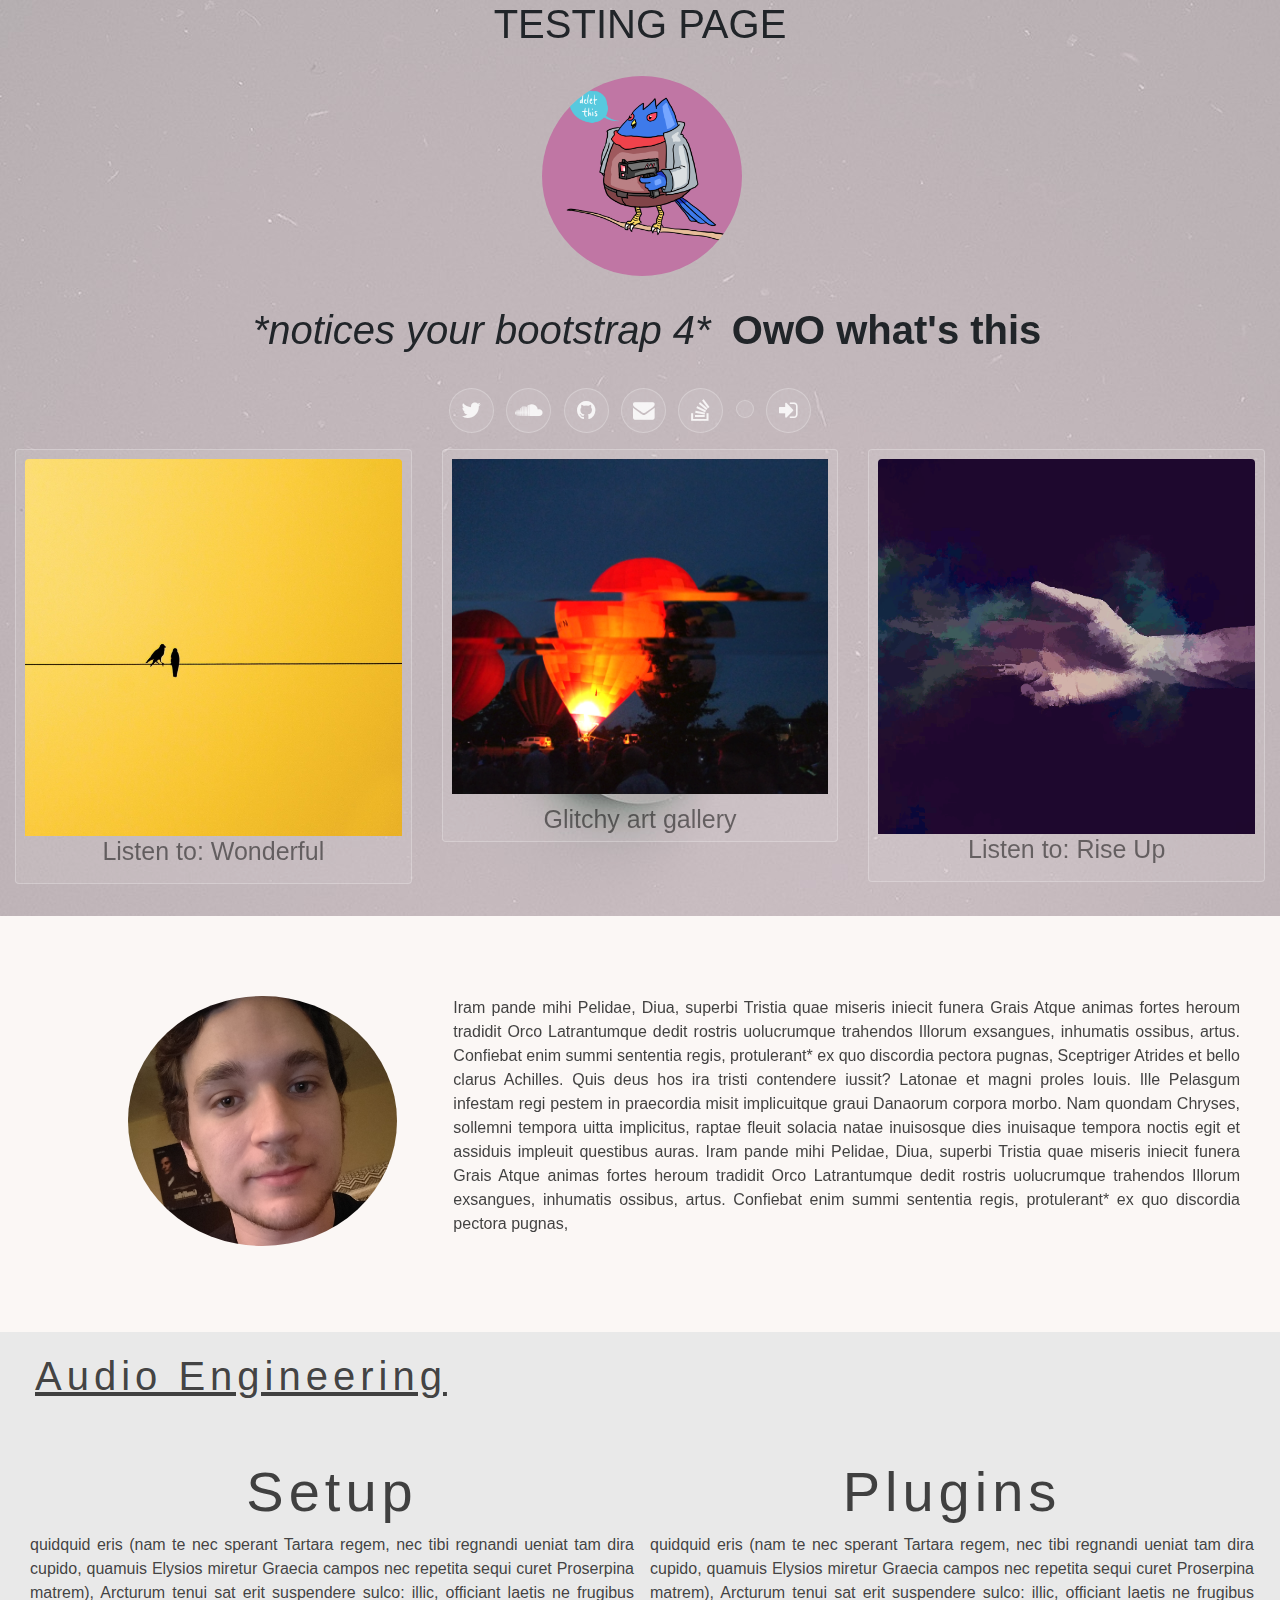
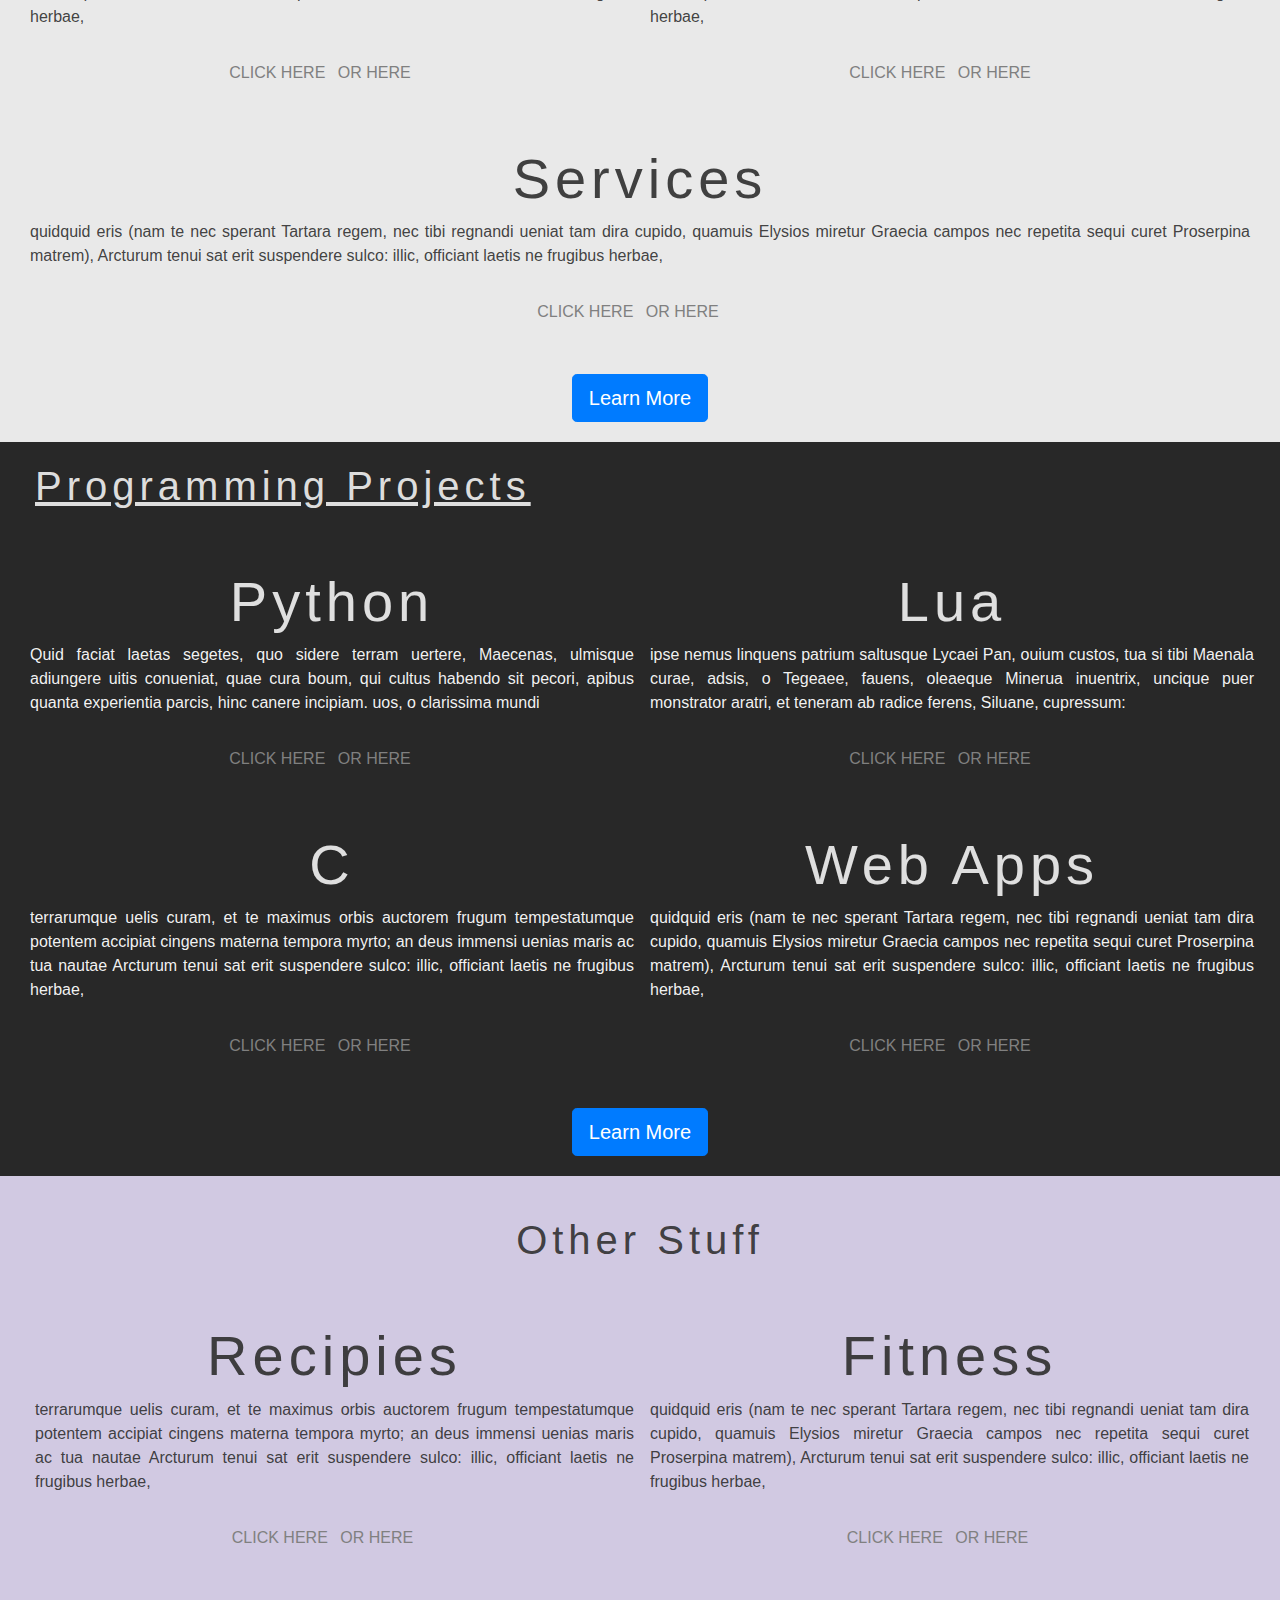
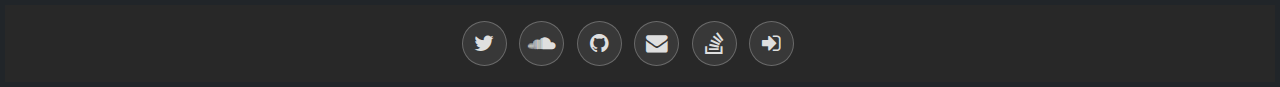
==== ouroboros.audio/new.html @ cf9540f6 "Had to wipe history for security resons" ====
<!DOCTYPE HTML>

<meta name="viewport" content="width=device-width, initial-scale=1">

<html>

	<head>
		<title>Ouroboros Audio</title>
		<link rel="icon" type="image/png" href="images/favicon/our2.png" />
		<link rel="stylesheet" href="includes/bootstrap.css" />
		<link rel="stylesheet" href="includes/page.css" />
		<link rel="stylesheet" href="https://use.fontawesome.com/releases/v5.0.13/css/all.css" integrity="sha384-DNOHZ68U8hZfKXOrtjWvjxusGo9WQnrNx2sqG0tfsghAvtVlRW3tvkXWZh58N9jp" crossorigin="anonymous">
		<link rel="stylesheet" href="https://maxcdn.bootstrapcdn.com/font-awesome/4.7.0/css/font-awesome.min.css"/>
	</head>

	<body>

		<!--containter just for blur -->
		<div class="container-fluid" style="padding: 0px" id="container">

		<div class="container-fluid" id="header">
			<h1>TESTING PAGE</h1>

			<div class="row-fluid row-centered">
				<div class="col-md-auto col-centered pd20">
					<header>
						<span><img class="circleIMG" src="images/avatars/falco.png" alt="" /></span>
					</header>
				</div>
			</div>

			<div class="row-fluid row-centered">
				<div class="col-md-auto col-centered pd10">
					<h1><i class="pd10"> *notices your bootstrap 4* </i> <strong> OwO what's this </strong></h1>
				</div>
			</div>

			<div class="row-fluid row-centered">
				<div class="col-md-auto col-centered">
					<ul class="icons">
						<li><a href="https://twitter.com/legionxvx" class="fa icon top fa-twitter"><span class="label">Twitter</span></a></li>
						<li><a href="https://soundcloud.com/legionxvx" class="fa icon top fa-soundcloud"><span class="label">Soundcloud</span></a></li>
						<li><a href="https://github.com/legionxvx" class="fa icon top fa-github"><span class="label">GitHub contributions</span></a></li>
						<li><a href="mailto:nik@harrisonconsoles.com" class="fa icon top fa-envelope"><span class="label">Email</span></a></li>
						<li><a href="https://stackoverflow.com/users/9841694/nik-gullotta" class="fa icon top fa-stack-overflow" aria-hidden="true"><span class="label">Stack Exchange</span></a></li>
						<li><a href="react.html" class="fab icon top fa-react"><span class="label">React</span></a></li>
						<li><a href="index.html" class="fa icon top fa-sign-in"><span class="label">Old Website</span></a></li>
					</ul>
				</div>
			</div>

		</div>

		<div class="container-fluid" id="projects">
			<div class="row">
				<div class="col-sm">
					<a href="https://soundcloud.com/legionxvx/wonderful" class="pd10" data-poptrox="soundcloud">
						<img class="thumbnail" src="images/thumbs/yellow_bird_small.jpg" alt="Don't Fly Away..." />
						<h1 class="projects-header">Listen to: Wonderful</h1>
					</a>
				</div>

				<div class="col-sm">
					<a href="images/fulls/air_balloons.png">
						<img class="thumbnail pd10" src="images/thumbs/air_balloons.png" alt="Don't Fly Away..." />
						<h1 class="projects-header">Glitchy art gallery</h1>
					</a>
				</div>

				<div class="col-sm">
					<a href="https://soundcloud.com/legionxvx/rise-up" class="pd10" data-poptrox="soundcloud">
						<img class="thumbnail" src="images/thumbs/thru_the_vein.png" alt="Don't Fly Away..." />
						<h1 class="projects-header">Listen to: Rise Up</h1>
					</a>
				</div>
			</div>
		</div>


		<div class="container-fluid aboutSection">
			<!--<h1>Other Stuff</h1>-->
			<div class="row pd20">
					<div class="col-md-4 pd20">
				   		<img src="images/avatars/face.png" class="aboutFace"></img>
			   		</div>
					<div class="col-md-8 pd20">
					   	<blockquote style="color: rgba(45, 45, 45, 0.90);">
						Iram pande mihi Pelidae, Diua, superbi
						Tristia quae miseris iniecit funera Grais
						Atque animas fortes heroum tradidit Orco
						Latrantumque dedit rostris uolucrumque trahendos
						Illorum exsangues, inhumatis ossibus, artus.
						Confiebat enim summi sententia regis,
						protulerant* ex quo discordia pectora pugnas,
						Sceptriger Atrides et bello clarus Achilles.
						Quis deus hos ira tristi contendere iussit?
						Latonae et magni proles Iouis. Ille Pelasgum
						infestam regi pestem in praecordia misit
						implicuitque graui Danaorum corpora morbo.
						Nam quondam Chryses, sollemni tempora uitta
						implicitus, raptae fleuit solacia natae
						inuisosque dies inuisaque tempora noctis
						egit et assiduis impleuit questibus auras.
						Iram pande mihi Pelidae, Diua, superbi
						Tristia quae miseris iniecit funera Grais
						Atque animas fortes heroum tradidit Orco
						Latrantumque dedit rostris uolucrumque trahendos
						Illorum exsangues, inhumatis ossibus, artus.
						Confiebat enim summi sententia regis,
						protulerant* ex quo discordia pectora pugnas,
						</blockquote>
					</div>
			   	</div>
			</div>
		</div>

		<div id="engineering" class="container-fluid" style="background-color: #E9E9E9;">
			<div class="row-fluid spaced-grey"><h1 class="section-header">Audio Engineering</h1></div>
			<div class="row pd20">
				<div class="col col-centered pd10">
					<h1 class="spaced-grey">Setup</h1>
					<blockquote style="color: rgba(45, 45, 45, 0.90);">quidquid eris (nam te nec sperant Tartara regem,
					nec tibi regnandi ueniat tam dira cupido,
					quamuis Elysios miretur Graecia campos
					nec repetita sequi curet Proserpina matrem),
					Arcturum tenui sat erit suspendere sulco:
					illic, officiant laetis ne frugibus herbae,
					</blockquote>
					<ul style="display: inline;">
						<li><a href="index.html#projects" style="color: gray; text-align: center;">CLICK HERE</a></li>
						<li><a href="index.html#projects" style="color: gray; text-align: center;">OR HERE</a></li>
					</ul>
				</div>
				<div class="col col-centered pd10">
					<h1 class="spaced-grey">Plugins</h1>
					<blockquote style="color: rgba(45, 45, 45, 0.90)">quidquid eris (nam te nec sperant Tartara regem,
					nec tibi regnandi ueniat tam dira cupido,
					quamuis Elysios miretur Graecia campos
					nec repetita sequi curet Proserpina matrem),
					Arcturum tenui sat erit suspendere sulco:
					illic, officiant laetis ne frugibus herbae,
					</blockquote>
					<ul style="display: inline;">
						<li><a href="index.html#projects" style="color: gray; text-align: center;">CLICK HERE</a></li>
						<li><a href="index.html#projects" style="color: gray; text-align: center;">OR HERE</a></li>
					</ul>
				</div>
			</div>

			<div class="row pd20">
				<div class="col col-centered pd10">
					<h1 class="spaced-grey">Services</h1>
					<blockquote style="color: rgba(45, 45, 45, 0.90)">quidquid eris (nam te nec sperant Tartara regem,
					nec tibi regnandi ueniat tam dira cupido,
					quamuis Elysios miretur Graecia campos
					nec repetita sequi curet Proserpina matrem),
					Arcturum tenui sat erit suspendere sulco:
					illic, officiant laetis ne frugibus herbae,
					</blockquote>
					<ul style="display: inline;">
						<li><a href="index.html#projects" style="color: gray; text-align: center;">CLICK HERE</a></li>
						<li><a href="index.html#projects" style="color: gray; text-align: center;">OR HERE</a></li>
					</ul>
				</div>
			</div>

			<div class="row pd20">
				<div class="col col-centered">
					<a class="btn btn-primary btn-lg" href="" role="button">Learn More</a>
				</div>
			</div>
		</div>

		<div id="programming" class="container-fluid" style="background-color: #282828;">
			<div class="row-fluid spaced-white"><h1 class="section-header">Programming Projects</h1></div>
			<div class="row pd20">
				<div class="col col-centered pd10">
					<h1 class="spaced-white">Python</h1>
					<blockquote>Quid faciat laetas segetes, quo sidere terram
					uertere, Maecenas, ulmisque adiungere uitis
					conueniat, quae cura boum, qui cultus habendo
					sit pecori, apibus quanta experientia parcis,
					hinc canere incipiam. uos, o clarissima mundi
					</blockquote>
					<ul style="display: inline;">
						<li><a href="index.html#projects" style="color: gray; text-align: center;">CLICK HERE</a></li>
						<li><a href="index.html#projects" style="color: gray; text-align: center;">OR HERE</a></li>
					</ul>
				</div>
				<div class="col col-centered pd10">
					<h1 class="spaced-white">Lua</h1>
					<blockquote>ipse nemus linquens patrium saltusque Lycaei
					Pan, ouium custos, tua si tibi Maenala curae,
					adsis, o Tegeaee, fauens, oleaeque Minerua
					inuentrix, uncique puer monstrator aratri,
					et teneram ab radice ferens, Siluane, cupressum:
					</blockquote>
					<ul style="display: inline;">
						<li><a href="index.html#projects" style="color: gray; text-align: center;">CLICK HERE</a></li>
						<li><a href="index.html#projects" style="color: gray; text-align: center;">OR HERE</a></li>
					</ul>
				</div>
			</div>
			<div class="row pd20">
				<div class="col col-centered pd10">
					<h1 class="spaced-white">C</h1>
					<blockquote>terrarumque uelis curam, et te maximus orbis
					auctorem frugum tempestatumque potentem
					accipiat cingens materna tempora myrto;
					an deus immensi uenias maris ac tua nautae
					Arcturum tenui sat erit suspendere sulco:
					illic, officiant laetis ne frugibus herbae,
					</blockquote>
					<ul style="display: inline;">
						<li><a href="index.html#projects" style="color: gray; text-align: center;">CLICK HERE</a></li>
						<li><a href="index.html#projects" style="color: gray; text-align: center;">OR HERE</a></li>
					</ul>
				</div>
				<div class="col col-centered pd10">
					<h1 class="spaced-white">Web Apps</h1>
					<blockquote>quidquid eris (nam te nec sperant Tartara regem,
					nec tibi regnandi ueniat tam dira cupido,
					quamuis Elysios miretur Graecia campos
					nec repetita sequi curet Proserpina matrem),
					Arcturum tenui sat erit suspendere sulco:
					illic, officiant laetis ne frugibus herbae,
					</blockquote>
					<ul style="display: inline;">
						<li><a href="index.html#projects" style="color: gray; text-align: center;">CLICK HERE</a></li>
						<li><a href="index.html#projects" style="color: gray; text-align: center;">OR HERE</a></li>
					</ul>
				</div>
			</div>
			<div class="row pd20">
				<div class="col col-centered">
					<a class="btn btn-primary btn-lg" href="" role="button">Learn More</a>
				</div>
			</div>
		</div>

		<div id="other-stuff" class="container-fluid pd20" style="background-color: #d1c9e2">
			<div class="row-fluid spaced-grey"><h1 class="pd20" style="text-align: center;">Other Stuff</h1></div>
			<div class="row pd20">
				<div class="col col-centered pd10">
					<h1 class="spaced-grey">Recipies</h1>
					<blockquote style="color: rgba(45, 45, 45, 0.90);">terrarumque uelis curam, et te maximus orbis
					auctorem frugum tempestatumque potentem
					accipiat cingens materna tempora myrto;
					an deus immensi uenias maris ac tua nautae
					Arcturum tenui sat erit suspendere sulco:
					illic, officiant laetis ne frugibus herbae,
					</blockquote>
					<ul style="display: inline;">
						<li><a href="index.html#projects" style="color: gray; text-align: center;">CLICK HERE</a></li>
						<li><a href="index.html#projects" style="color: gray; text-align: center;">OR HERE</a></li>
					</ul>
				</div>
				<div class="col col-centered pd10">
					<h1 class="spaced-grey">Fitness</h1>
					<blockquote style="color: rgba(45, 45, 45, 0.90);">quidquid eris (nam te nec sperant Tartara regem,
					nec tibi regnandi ueniat tam dira cupido,
					quamuis Elysios miretur Graecia campos
					nec repetita sequi curet Proserpina matrem),
					Arcturum tenui sat erit suspendere sulco:
					illic, officiant laetis ne frugibus herbae,
					</blockquote>
					<ul style="display: inline;">
						<li><a href="index.html#projects" style="color: gray; text-align: center;">CLICK HERE</a></li>
						<li><a href="index.html#projects" style="color: gray; text-align: center;">OR HERE</a></li>
					</ul>
				</div>
			</div>
		</div>

		<div class="container-fluid" style="background-color: #282828; border-style: solid; border-width: 5px;">
			<footer id="footer">
				<div class="col col-centered">
					<ul class="icons">
						<li><a href="https://twitter.com/legionxvx" class="fa icon top fa-twitter"><span class="label">Twitter</span></a></li>
						<li><a href="https://soundcloud.com/legionxvx" class="fa icon top fa-soundcloud"><span class="label">Soundcloud</span></a></li>
						<li><a href="https://github.com/legionxvx" class="fa icon top fa-github"><span class="label">GitHub contributions</span></a></li>
						<li><a href="mailto:nik@harrisonconsoles.com" class="fa icon top fa-envelope"><span class="label">Email</span></a></li>
						<li><a href="https://stackoverflow.com/users/9841694/nik-gullotta" class="fa icon top fa-stack-overflow" aria-hidden="true"><span class="label">Stack Exchange</span></a></li>
						<li><a href="index.html" class="fa icon top fa-sign-in"><span class="label">Old Website</span></a></li>
					</ul>
				</div>
			</footer>
		</div>

		<script src="includes/js/jquery.min.js"></script>
		<script src="includes/js/jquery.poptrox.min.js"></script>
		<script src="includes/js/skel.min.js"></script>
		<script src="includes/js/page.js"></script>

	</div> <!-- blur container-->

	</body>

</html>
---- ouroboros.audio/includes/page.css ----
@charset "UTF-8";
@import url("http://fonts.googleapis.com/css?family=Source+Sans+Pro:200");

/* padding: top right bottom left*/

body {
	background-color: #fff;
	background-image: url("../images/bg.jpg");
	background-size: full;
	background-position: top center;
	-ms-overflow-style: scrollbar;
}

	body.loading *, body.loading *:before, body.loading *:after {
		-moz-animation: none !important;
		-webkit-animation: none !important;
		-ms-animation: none !important;
		animation: none !important;
		-moz-transition: none !important;
		-webkit-transition: none !important;
		-ms-transition: none !important;
		transition: none !important;
	}

	body #container {
		opacity: 1;
		filter: grayscale(0);
		-moz-transition: opacity 1s ease, -moz-filter 1s ease;
		-webkit-transition: opacity 1s ease, -webkit-filter 1s ease;
		-ms-transition: opacity 1s ease, -ms-filter 1s ease;
		transition: opacity 1s ease, filter 1s ease;
	}

		body.loading #container {
			opacity: 0;
			-moz-filter: blur(1px);
			-webkit-filter: blur(1px);
			-ms-filter: blur(1px);
			filter: blur(1px);
			filter: grayscale(100%);
		}

		body.covered {
			-moz-filter: blur(3px);
			-webkit-filter: blur(3px);
			-ms-filter: blur(3px);
			filter: blur(3px);
		}

header {
	display: block;

}

li {
	display: inline-block;
	padding: 1em 0.5em 0 0;
}

label {
	color: #ffffff;
  	display: inline-block;
  	margin-bottom: 0.5rem;
}

h3 {
	font-weight: 200;
	line-height: 1.5;
	margin: 1em;
	text-decoration: none;
}

h1 {
	text-align: center;
}

h1 .spaced {
	color: rgba(255, 255, 255, 0.85);
	letter-spacing: 10px;
}


ol, ul {
	list-style: none;
	text-align: center;
	padding: 0 1em 0 0;
}

.projects-header {
	font-size: 25px;
	font-weight: 200;
	color: rgba(0, 0, 0, 0.50);
	text-align: center;
}

.col-sm a {
	border-bottom: none;
	display: block;
	width: 100%;
	margin: 0 0 2em 0;
	text-align: center;
	border-radius: 4px;
	box-shadow: inset 0 0 0 1px rgba(255, 255, 255, 0.25);
	background-color: rgba(255, 255, 255, 0.075);
	cursor: pointer;
	outline: 0;
	overflow: hidden;
}

.thumbnail {
	display: block;
	width: 100%;
	border-top-left-radius: 4px;
	border-top-right-radius: 4px;
}

.aboutSection {
	background-color: #FBF7F5;
    padding-top: 40px;
    padding-bottom: 40px;
}

.aboutPara {
	color: #000;
}

.spaced-white {
	-webkit-font-smoothing: antialiased;
	font-size: 3.5em;
	color: rgba(255, 255, 255, 0.85);
	letter-spacing: 5px;
}
.section-header {
	text-decoration: underline;
	padding: 20px;
	text-align: left;
}

.border {
	 border-style: solid;
	 border-width: 1em;
}

.spaced-grey {
	-webkit-font-smoothing: antialiased;
	font-size: 3.5em;
	color: rgba(45, 45, 45, 0.90);
	letter-spacing: 5px;
}

blockquote {
	text-align: justify;
	color: rgba(255, 255, 255, 0.95)
}

.aboutFace {
	border-radius: 75%;
	height: 250px;
	position: relative;
	padding: 0 1em 0 1em;
	float: right;
}

.circleIMG {
	border-radius: 50%;
	height: 200px;
	position: relative;
	top: 50%;
	float: none;
	/*transform: translateY(-50%);*/
}

.pd10 {
	padding: 10px;

}

.pd20 {
	padding: 20px;
 }

.pd40 {
    padding: 40px;

}

.icon {
	text-decoration: none;
	border-bottom: none;
	position: relative;
	color: rgba(255, 255, 255, 0.85);
}

	.icon:before {
		-moz-osx-font-smoothing: grayscale;
		-webkit-font-smoothing: antialiased;
		font-family: inherit;
		font-style: normal;
		font-weight: normal;
		text-transform: none !important;
	}

	.icon > .label {
		display: none;
	}

	.icon.top {
		-moz-transition: all 0.2s ease;
		-webkit-transition: all 0.2s ease;
		-ms-transition: all 0.2s ease;
		transition: all 0.2s ease;
		border-radius: 100%;
		display: inline-block;
		padding: 0.5em;
		border: solid 1px rgba(255, 255, 255, 0.25);
		background-color: rgba(255, 255, 255, 0.075);
	}

		.icon.top:before {
			display: block;
			width: 1.25em;
			height: 1.25em;
			line-height: 1.25em;
			font-size: 1.35em;
		}

		.icon.top:hover {
			background-color: rgba(255, 255, 255, 0.25);
		}

		@media only screen and (max-width: 740px) {

			.icon.top:before {
				font-size: 2.3em;
			}

		}

.row-centered {
   text-align:center;
}

.col-centered {
   display:inline-block;
   float:none;
   text-align:center;
   margin-right:-4px;
}
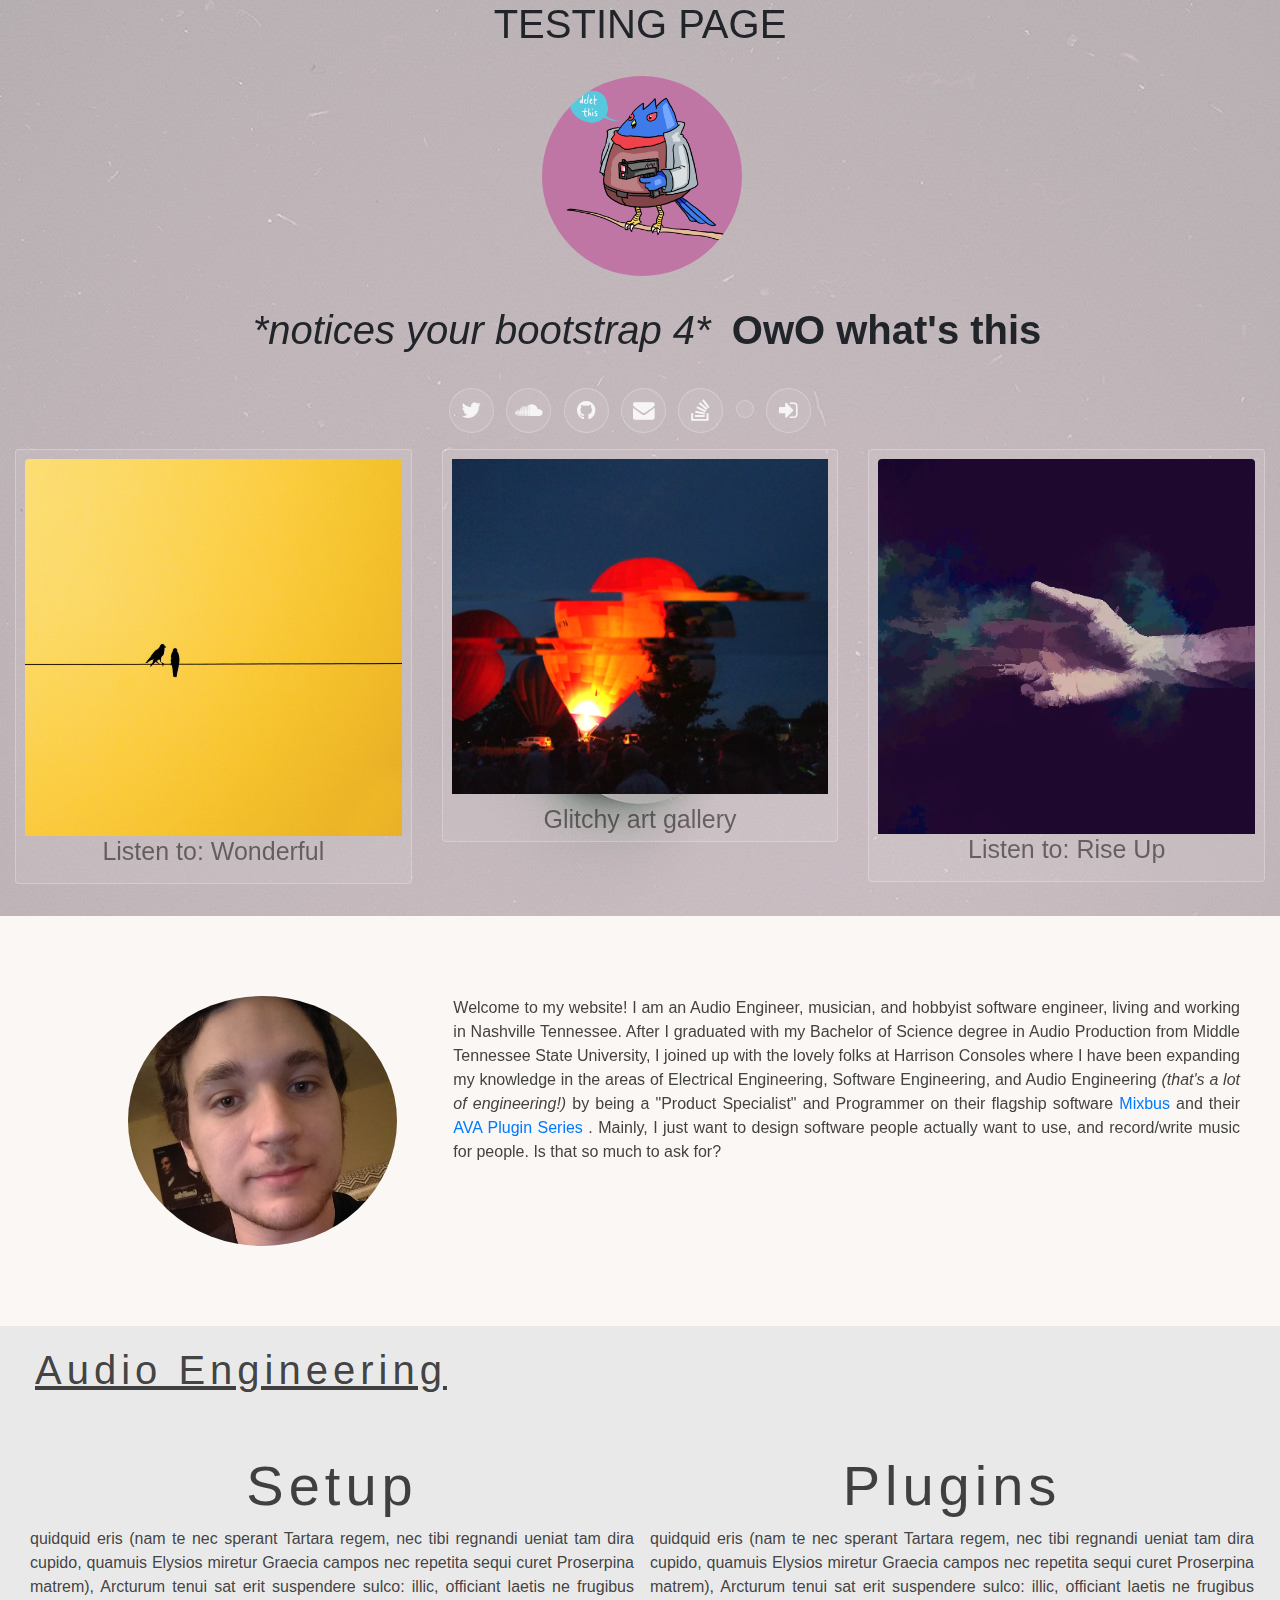
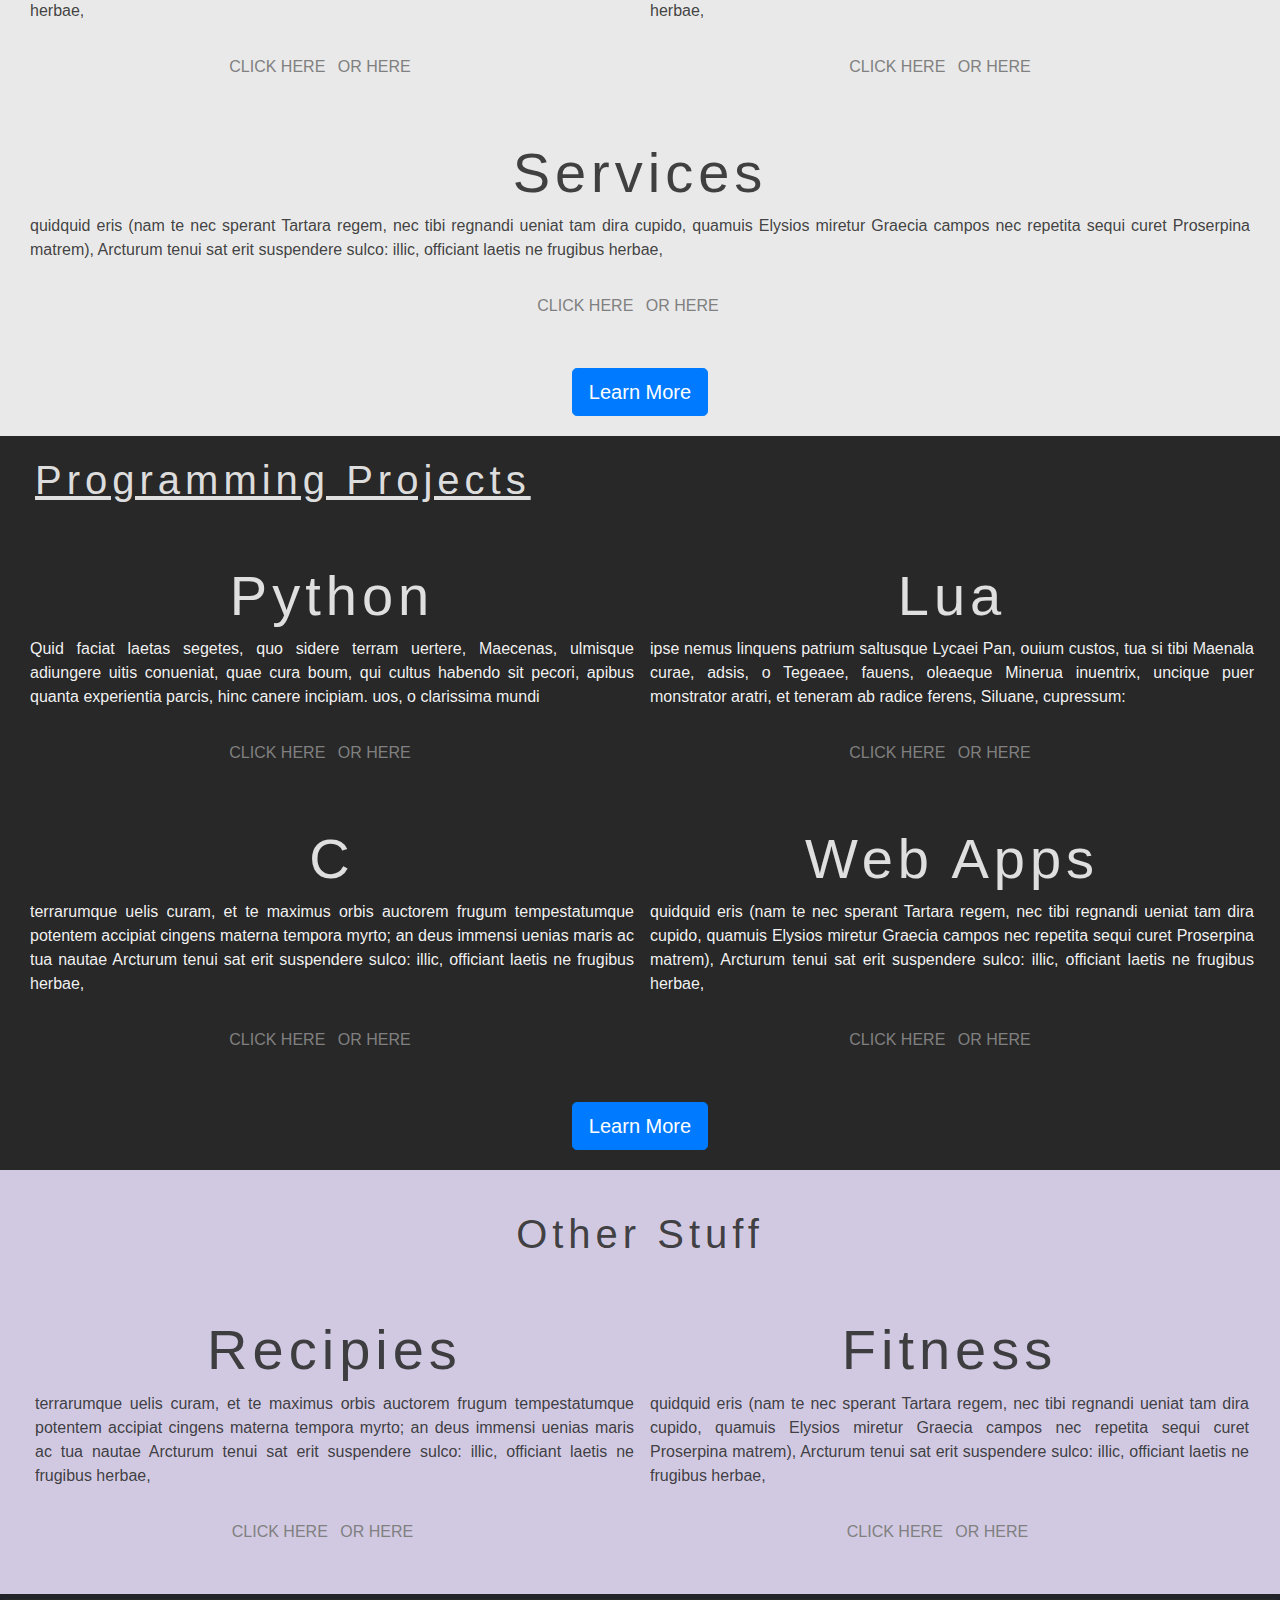
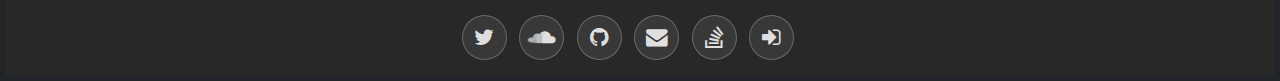
==== commit e46b117c: "Time to start filling this up" ====
--- a/ouroboros.audio/new.html
+++ b/ouroboros.audio/new.html
@@ -85,29 +85,9 @@
 			   		</div>
 					<div class="col-md-8 pd20">
 					   	<blockquote style="color: rgba(45, 45, 45, 0.90);">
-						Iram pande mihi Pelidae, Diua, superbi
-						Tristia quae miseris iniecit funera Grais
-						Atque animas fortes heroum tradidit Orco
-						Latrantumque dedit rostris uolucrumque trahendos
-						Illorum exsangues, inhumatis ossibus, artus.
-						Confiebat enim summi sententia regis,
-						protulerant* ex quo discordia pectora pugnas,
-						Sceptriger Atrides et bello clarus Achilles.
-						Quis deus hos ira tristi contendere iussit?
-						Latonae et magni proles Iouis. Ille Pelasgum
-						infestam regi pestem in praecordia misit
-						implicuitque graui Danaorum corpora morbo.
-						Nam quondam Chryses, sollemni tempora uitta
-						implicitus, raptae fleuit solacia natae
-						inuisosque dies inuisaque tempora noctis
-						egit et assiduis impleuit questibus auras.
-						Iram pande mihi Pelidae, Diua, superbi
-						Tristia quae miseris iniecit funera Grais
-						Atque animas fortes heroum tradidit Orco
-						Latrantumque dedit rostris uolucrumque trahendos
-						Illorum exsangues, inhumatis ossibus, artus.
-						Confiebat enim summi sententia regis,
-						protulerant* ex quo discordia pectora pugnas,
+						Welcome to my website! I am an Audio Engineer, musician, and hobbyist software engineer, living and working in Nashville Tennessee. After I graduated with my Bachelor of Science degree in Audio Production from Middle Tennessee State University, I joined up with the lovely folks at Harrison Consoles where I have been expanding my knowledge in the areas of Electrical Engineering, Software Engineering, and Audio Engineering <i>(that's a lot of engineering!)</i> by being a "Product Specialist" and Programmer on their flagship software <a href="http://harrisonconsoles.com/site/mixbus.html">Mixbus</a> and their <a href="http://harrisonconsoles.com/site/ava-plugins.html"> AVA Plugin Series </a>.
+
+						Mainly, I just want to design software people actually want to use, and record/write music for people. Is that so much to ask for? 
 						</blockquote>
 					</div>
 			   	</div>
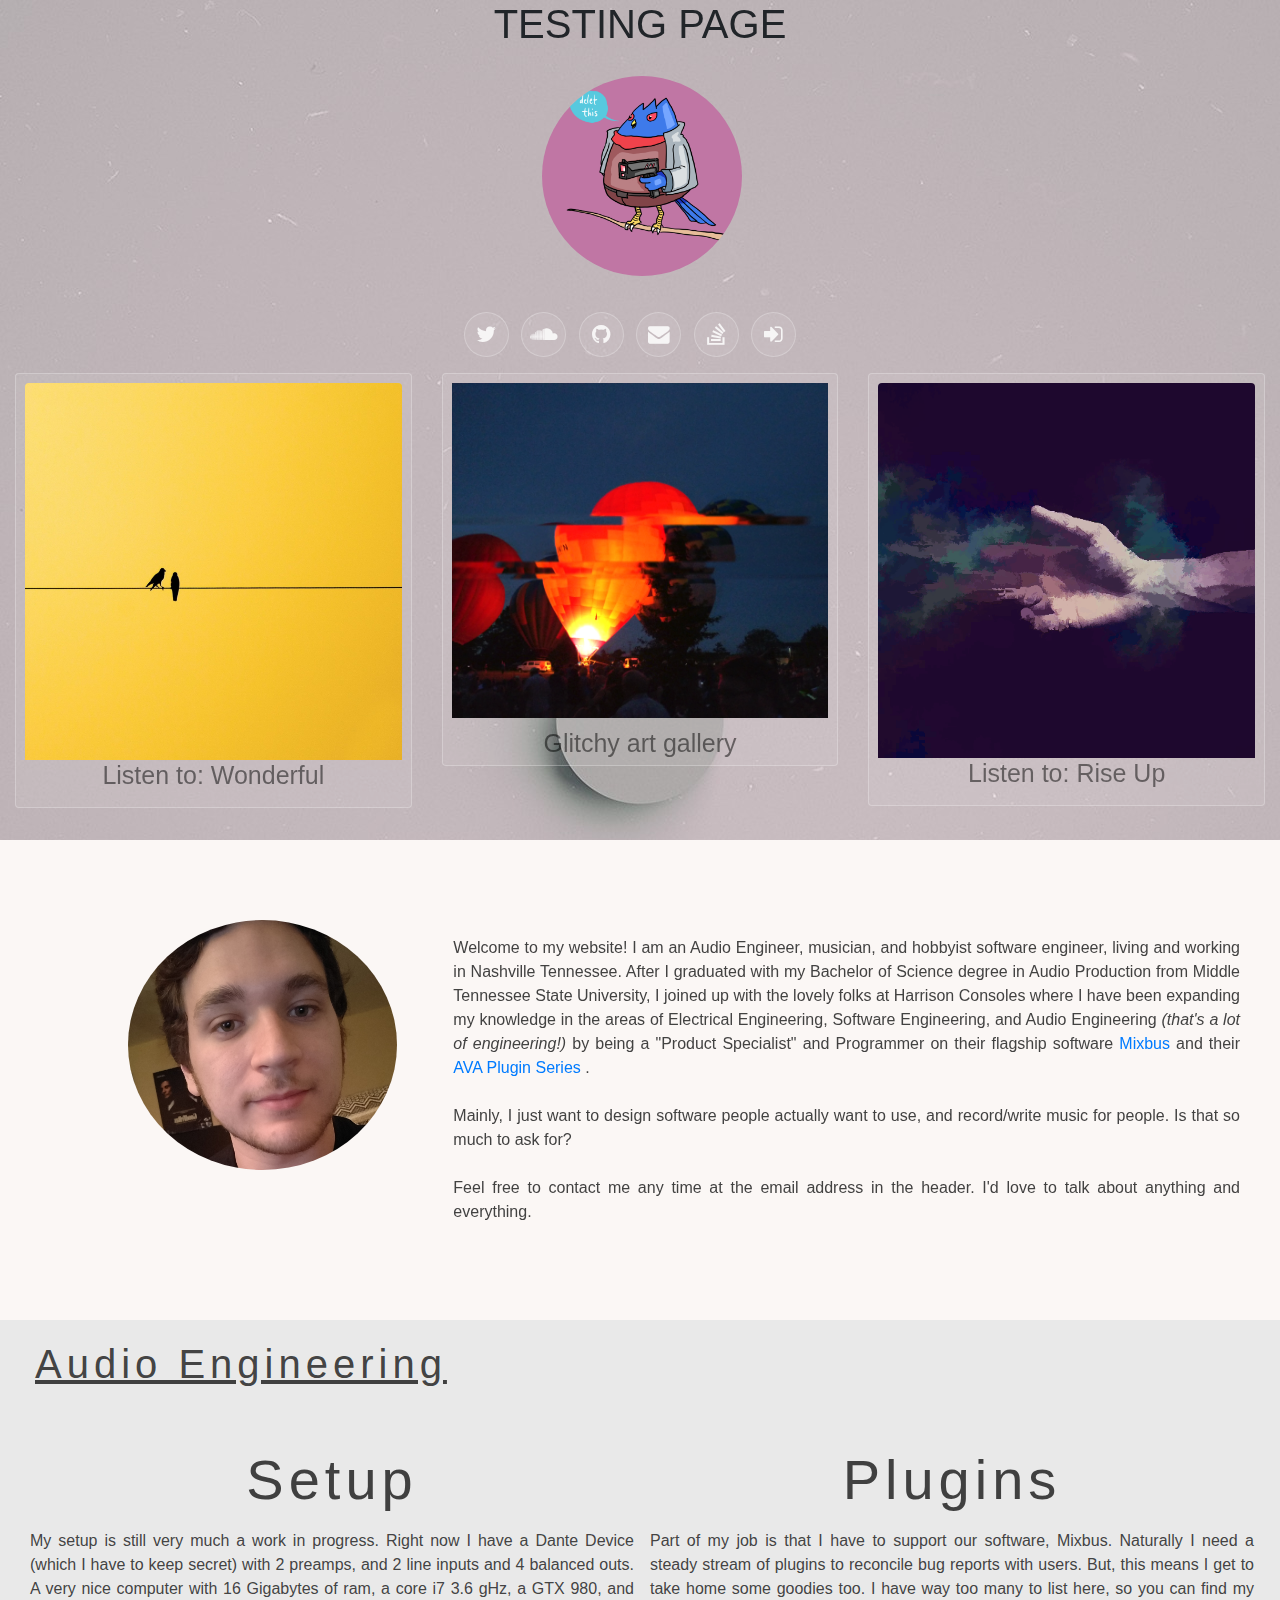
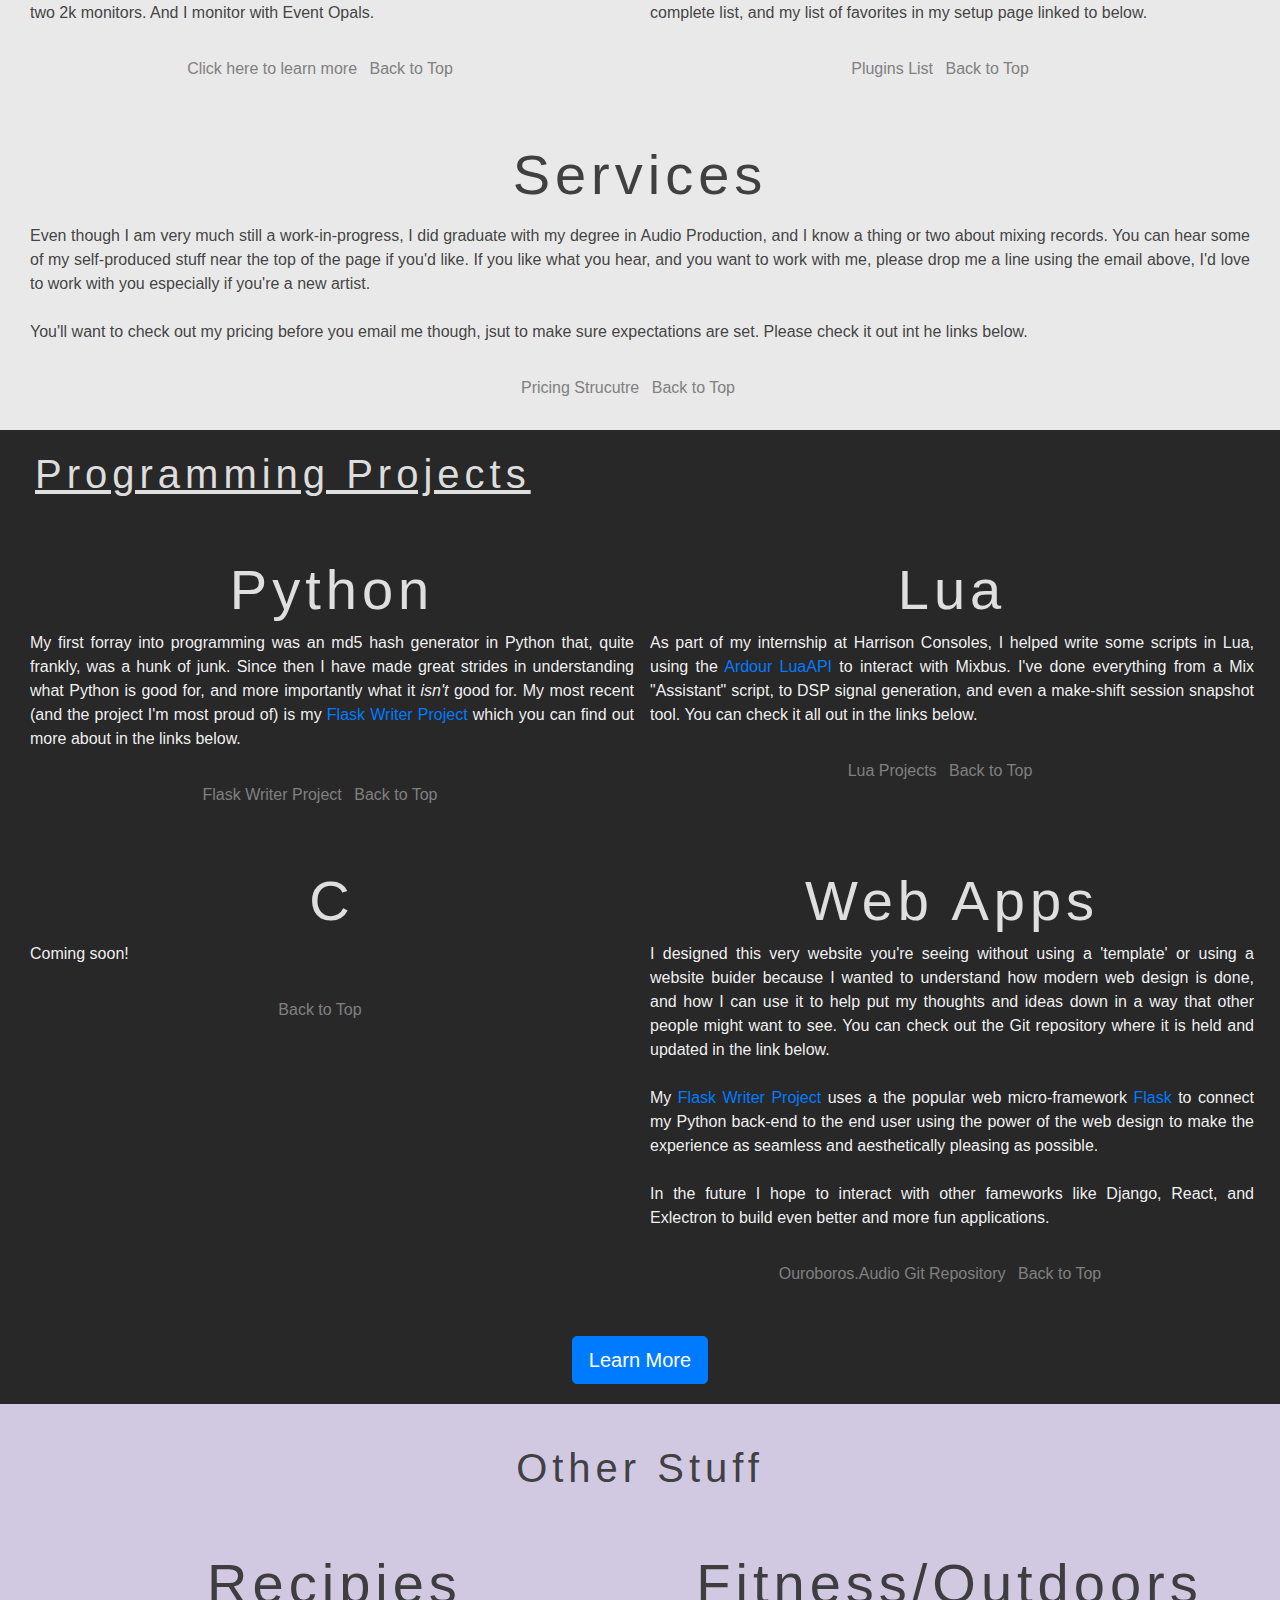
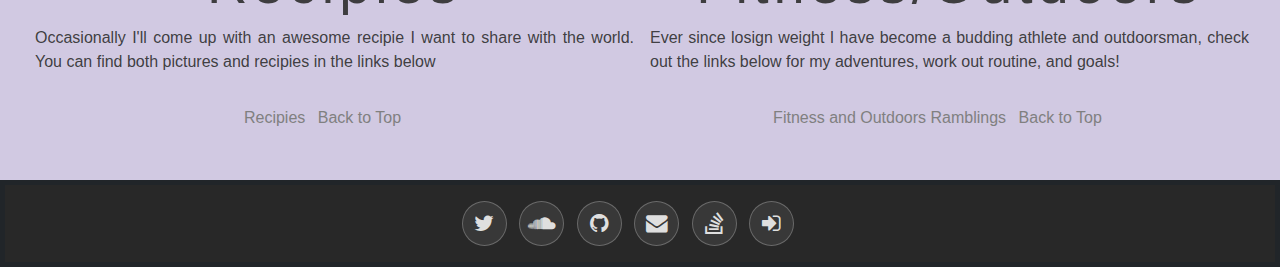
==== commit 2ac827aa: "updated pages" ====
--- a/ouroboros.audio/new.html
+++ b/ouroboros.audio/new.html
@@ -30,12 +30,6 @@
 			</div>
 
 			<div class="row-fluid row-centered">
-				<div class="col-md-auto col-centered pd10">
-					<h1><i class="pd10"> *notices your bootstrap 4* </i> <strong> OwO what's this </strong></h1>
-				</div>
-			</div>
-
-			<div class="row-fluid row-centered">
 				<div class="col-md-auto col-centered">
 					<ul class="icons">
 						<li><a href="https://twitter.com/legionxvx" class="fa icon top fa-twitter"><span class="label">Twitter</span></a></li>
@@ -43,7 +37,6 @@
 						<li><a href="https://github.com/legionxvx" class="fa icon top fa-github"><span class="label">GitHub contributions</span></a></li>
 						<li><a href="mailto:nik@harrisonconsoles.com" class="fa icon top fa-envelope"><span class="label">Email</span></a></li>
 						<li><a href="https://stackoverflow.com/users/9841694/nik-gullotta" class="fa icon top fa-stack-overflow" aria-hidden="true"><span class="label">Stack Exchange</span></a></li>
-						<li><a href="react.html" class="fab icon top fa-react"><span class="label">React</span></a></li>
 						<li><a href="index.html" class="fa icon top fa-sign-in"><span class="label">Old Website</span></a></li>
 					</ul>
 				</div>
@@ -84,11 +77,15 @@
 				   		<img src="images/avatars/face.png" class="aboutFace"></img>
 			   		</div>
 					<div class="col-md-8 pd20">
-					   	<blockquote style="color: rgba(45, 45, 45, 0.90);">
+					   	<p><blockquote style="color: rgba(45, 45, 45, 0.90);">
 						Welcome to my website! I am an Audio Engineer, musician, and hobbyist software engineer, living and working in Nashville Tennessee. After I graduated with my Bachelor of Science degree in Audio Production from Middle Tennessee State University, I joined up with the lovely folks at Harrison Consoles where I have been expanding my knowledge in the areas of Electrical Engineering, Software Engineering, and Audio Engineering <i>(that's a lot of engineering!)</i> by being a "Product Specialist" and Programmer on their flagship software <a href="http://harrisonconsoles.com/site/mixbus.html">Mixbus</a> and their <a href="http://harrisonconsoles.com/site/ava-plugins.html"> AVA Plugin Series </a>.
-
+						<br>
+						<br>
 						Mainly, I just want to design software people actually want to use, and record/write music for people. Is that so much to ask for? 
-						</blockquote>
+						<br>
+						<br>
+						Feel free to contact me any time at the email address in the header. I'd love to talk about anything and everything.
+						</blockquote></p>
 					</div>
 			   	</div>
 			</div>
@@ -99,30 +96,30 @@
 			<div class="row pd20">
 				<div class="col col-centered pd10">
 					<h1 class="spaced-grey">Setup</h1>
-					<blockquote style="color: rgba(45, 45, 45, 0.90);">quidquid eris (nam te nec sperant Tartara regem,
-					nec tibi regnandi ueniat tam dira cupido,
-					quamuis Elysios miretur Graecia campos
-					nec repetita sequi curet Proserpina matrem),
-					Arcturum tenui sat erit suspendere sulco:
-					illic, officiant laetis ne frugibus herbae,
-					</blockquote>
-					<ul style="display: inline;">
-						<li><a href="index.html#projects" style="color: gray; text-align: center;">CLICK HERE</a></li>
-						<li><a href="index.html#projects" style="color: gray; text-align: center;">OR HERE</a></li>
+					<p>
+					<blockquote style="color: rgba(45, 45, 45, 0.90);">My setup is still very much a work 
+						in progress. Right now I have a Dante Device (which I have to keep secret) with 2
+						preamps, and 2 line inputs and 4 balanced outs. A very nice computer with 16 
+						Gigabytes of ram, a core i7 3.6 gHz, a GTX 980, and two 2k monitors. And I monitor
+						with Event Opals.
+					</blockquote>
+					</p>
+					<ul style="display: inline;">
+						<li><a href="index.html#projects" style="color: gray; text-align: center;">Click here to learn more</a></li>
+						<li><a href="index.html#projects" style="color: gray; text-align: center;">Back to Top</a></li>
 					</ul>
 				</div>
 				<div class="col col-centered pd10">
 					<h1 class="spaced-grey">Plugins</h1>
-					<blockquote style="color: rgba(45, 45, 45, 0.90)">quidquid eris (nam te nec sperant Tartara regem,
-					nec tibi regnandi ueniat tam dira cupido,
-					quamuis Elysios miretur Graecia campos
-					nec repetita sequi curet Proserpina matrem),
-					Arcturum tenui sat erit suspendere sulco:
-					illic, officiant laetis ne frugibus herbae,
-					</blockquote>
-					<ul style="display: inline;">
-						<li><a href="index.html#projects" style="color: gray; text-align: center;">CLICK HERE</a></li>
-						<li><a href="index.html#projects" style="color: gray; text-align: center;">OR HERE</a></li>
+					<p>
+					<blockquote style="color: rgba(45, 45, 45, 0.90)">Part of my job is that I have to
+						support our software, Mixbus. Naturally I need a steady stream of plugins to 
+						reconcile bug reports with users. But, this means I get to take home some goodies too. I have way too many to list here, so you can find my complete list, and my list of favorites in my setup page linked to below.
+					</blockquote>
+					</p>
+					<ul style="display: inline;">
+						<li><a href="index.html#projects" style="color: gray; text-align: center;">Plugins List</a></li>
+						<li><a href="index.html#projects" style="color: gray; text-align: center;">Back to Top</a></li>
 					</ul>
 				</div>
 			</div>
@@ -130,20 +127,76 @@
 			<div class="row pd20">
 				<div class="col col-centered pd10">
 					<h1 class="spaced-grey">Services</h1>
-					<blockquote style="color: rgba(45, 45, 45, 0.90)">quidquid eris (nam te nec sperant Tartara regem,
-					nec tibi regnandi ueniat tam dira cupido,
-					quamuis Elysios miretur Graecia campos
-					nec repetita sequi curet Proserpina matrem),
-					Arcturum tenui sat erit suspendere sulco:
-					illic, officiant laetis ne frugibus herbae,
-					</blockquote>
-					<ul style="display: inline;">
-						<li><a href="index.html#projects" style="color: gray; text-align: center;">CLICK HERE</a></li>
-						<li><a href="index.html#projects" style="color: gray; text-align: center;">OR HERE</a></li>
-					</ul>
-				</div>
-			</div>
-
+					<p>
+					<blockquote style="color: rgba(45, 45, 45, 0.90)">Even though I am very much still a
+						work-in-progress, I did graduate with my degree in Audio Production, and I know
+						a thing or two about mixing records. You can hear some of my self-produced stuff
+						near the top of the page if you'd like. If you like what you hear, and you want to
+						work with me, please drop me a line using the email above, I'd love to work with you
+						especially if you're a new artist. 
+						<br>
+						<br>
+						You'll want to check out my pricing before you email me though, jsut to make sure expectations are set. Please check it out int he links below.
+					</blockquote>
+					</p>
+					<ul style="display: inline;">
+						<li><a href="index.html#projects" style="color: gray; text-align: center;">Pricing Strucutre</a></li>
+						<li><a href="index.html#projects" style="color: gray; text-align: center;">Back to Top</a></li>
+					</ul>
+				</div>
+			</div>
+		</div>
+
+		<div id="programming" class="container-fluid" style="background-color: #282828;">
+			<div class="row-fluid spaced-white"><h1 class="section-header">Programming Projects</h1></div>
+			<div class="row pd20">
+				<div class="col col-centered pd10">
+					<h1 class="spaced-white">Python</h1>
+					<blockquote>My first forray into programming was an md5 hash generator in Python that, 
+						quite frankly, was a hunk of junk. Since then I have made great strides in understanding what Python is good for, and more importantly what it <i>isn't</i> good for. My most recent (and the project I'm most proud of) is my <a href="https://github.com/legionxvx/ouroboros-audio-website/tree/master/flask">Flask Writer Project</a> which you can find out more about in the links below.
+					</blockquote>
+					<ul style="display: inline;">
+						<li><a href="index.html#projects" style="color: gray; text-align: center;">Flask Writer Project</a></li>
+						<li><a href="index.html#projects" style="color: gray; text-align: center;">Back to Top</a></li>
+					</ul>
+				</div>
+				<div class="col col-centered pd10">
+					<h1 class="spaced-white">Lua</h1>
+					<blockquote>As part of my internship at Harrison Consoles, I helped write some scripts in Lua, using the <a href="http://manual.ardour.org/lua-scripting/class_reference/"> Ardour LuaAPI</a> to interact with Mixbus. I've done everything from a Mix "Assistant" script, to DSP signal generation, and even a make-shift session snapshot tool. You can check it all out in the links below.
+					</blockquote>
+					<ul style="display: inline;">
+						<li><a href="index.html#projects" style="color: gray; text-align: center;">Lua Projects</a></li>
+						<li><a href="index.html#projects" style="color: gray; text-align: center;">Back to Top</a></li>
+					</ul>
+				</div>
+			</div>
+			<div class="row pd20">
+				<div class="col col-centered pd10">
+					<h1 class="spaced-white">C</h1>
+					<blockquote>Coming soon!
+					</blockquote>
+					<ul style="display: inline;">
+						<li><a href="index.html#projects" style="color: gray; text-align: center;">Back to Top</a></li>
+					</ul>
+				</div>
+				<div class="col col-centered pd10">
+					<h1 class="spaced-white">Web Apps</h1>
+					<blockquote>I designed this very website you're seeing without using a 'template' or using a website buider because I wanted to understand how modern web design is done, and how I can use it to help put my thoughts and ideas down in a way that other people might want to see. You can check out the Git repository where it is held and updated in the link below.
+					<br>
+					<br>
+					My <a href="https://github.com/legionxvx/ouroboros-audio-website/tree/master/flask">Flask Writer Project</a> uses a the popular web micro-framework 
+					<a href="http://flask.pocoo.org/"> Flask </a> to connect my Python back-end to the end user using the power of the web design to make the experience as seamless and aesthetically
+					pleasing as possible.
+					<br>
+					<br>
+					In the future I hope to interact with other fameworks like Django, React, and Exlectron to build even better and more fun applications.
+					</blockquote>
+					<ul style="display: inline;">
+						<li><a href="https://github.com/legionxvx/ouroboros-audio-website" style="color: gray; text-align: center;">Ouroboros.Audio Git Repository</a></li>
+						<li><a href="index.html#projects" style="color: gray; text-align: center;">Back to Top</a></li>
+					</ul>
+				</div>
+			</div>
 			<div class="row pd20">
 				<div class="col col-centered">
 					<a class="btn btn-primary btn-lg" href="" role="button">Learn More</a>
@@ -151,102 +204,27 @@
 			</div>
 		</div>
 
-		<div id="programming" class="container-fluid" style="background-color: #282828;">
-			<div class="row-fluid spaced-white"><h1 class="section-header">Programming Projects</h1></div>
-			<div class="row pd20">
-				<div class="col col-centered pd10">
-					<h1 class="spaced-white">Python</h1>
-					<blockquote>Quid faciat laetas segetes, quo sidere terram
-					uertere, Maecenas, ulmisque adiungere uitis
-					conueniat, quae cura boum, qui cultus habendo
-					sit pecori, apibus quanta experientia parcis,
-					hinc canere incipiam. uos, o clarissima mundi
-					</blockquote>
-					<ul style="display: inline;">
-						<li><a href="index.html#projects" style="color: gray; text-align: center;">CLICK HERE</a></li>
-						<li><a href="index.html#projects" style="color: gray; text-align: center;">OR HERE</a></li>
-					</ul>
-				</div>
-				<div class="col col-centered pd10">
-					<h1 class="spaced-white">Lua</h1>
-					<blockquote>ipse nemus linquens patrium saltusque Lycaei
-					Pan, ouium custos, tua si tibi Maenala curae,
-					adsis, o Tegeaee, fauens, oleaeque Minerua
-					inuentrix, uncique puer monstrator aratri,
-					et teneram ab radice ferens, Siluane, cupressum:
-					</blockquote>
-					<ul style="display: inline;">
-						<li><a href="index.html#projects" style="color: gray; text-align: center;">CLICK HERE</a></li>
-						<li><a href="index.html#projects" style="color: gray; text-align: center;">OR HERE</a></li>
-					</ul>
-				</div>
-			</div>
-			<div class="row pd20">
-				<div class="col col-centered pd10">
-					<h1 class="spaced-white">C</h1>
-					<blockquote>terrarumque uelis curam, et te maximus orbis
-					auctorem frugum tempestatumque potentem
-					accipiat cingens materna tempora myrto;
-					an deus immensi uenias maris ac tua nautae
-					Arcturum tenui sat erit suspendere sulco:
-					illic, officiant laetis ne frugibus herbae,
-					</blockquote>
-					<ul style="display: inline;">
-						<li><a href="index.html#projects" style="color: gray; text-align: center;">CLICK HERE</a></li>
-						<li><a href="index.html#projects" style="color: gray; text-align: center;">OR HERE</a></li>
-					</ul>
-				</div>
-				<div class="col col-centered pd10">
-					<h1 class="spaced-white">Web Apps</h1>
-					<blockquote>quidquid eris (nam te nec sperant Tartara regem,
-					nec tibi regnandi ueniat tam dira cupido,
-					quamuis Elysios miretur Graecia campos
-					nec repetita sequi curet Proserpina matrem),
-					Arcturum tenui sat erit suspendere sulco:
-					illic, officiant laetis ne frugibus herbae,
-					</blockquote>
-					<ul style="display: inline;">
-						<li><a href="index.html#projects" style="color: gray; text-align: center;">CLICK HERE</a></li>
-						<li><a href="index.html#projects" style="color: gray; text-align: center;">OR HERE</a></li>
-					</ul>
-				</div>
-			</div>
-			<div class="row pd20">
-				<div class="col col-centered">
-					<a class="btn btn-primary btn-lg" href="" role="button">Learn More</a>
-				</div>
-			</div>
-		</div>
-
 		<div id="other-stuff" class="container-fluid pd20" style="background-color: #d1c9e2">
 			<div class="row-fluid spaced-grey"><h1 class="pd20" style="text-align: center;">Other Stuff</h1></div>
 			<div class="row pd20">
 				<div class="col col-centered pd10">
 					<h1 class="spaced-grey">Recipies</h1>
-					<blockquote style="color: rgba(45, 45, 45, 0.90);">terrarumque uelis curam, et te maximus orbis
-					auctorem frugum tempestatumque potentem
-					accipiat cingens materna tempora myrto;
-					an deus immensi uenias maris ac tua nautae
-					Arcturum tenui sat erit suspendere sulco:
-					illic, officiant laetis ne frugibus herbae,
-					</blockquote>
-					<ul style="display: inline;">
-						<li><a href="index.html#projects" style="color: gray; text-align: center;">CLICK HERE</a></li>
-						<li><a href="index.html#projects" style="color: gray; text-align: center;">OR HERE</a></li>
-					</ul>
-				</div>
-				<div class="col col-centered pd10">
-					<h1 class="spaced-grey">Fitness</h1>
-					<blockquote style="color: rgba(45, 45, 45, 0.90);">quidquid eris (nam te nec sperant Tartara regem,
-					nec tibi regnandi ueniat tam dira cupido,
-					quamuis Elysios miretur Graecia campos
-					nec repetita sequi curet Proserpina matrem),
-					Arcturum tenui sat erit suspendere sulco:
-					illic, officiant laetis ne frugibus herbae,
-					</blockquote>
-					<ul style="display: inline;">
-						<li><a href="index.html#projects" style="color: gray; text-align: center;">CLICK HERE</a></li>
-						<li><a href="index.html#projects" style="color: gray; text-align: center;">OR HERE</a></li>
+					<blockquote style="color: rgba(45, 45, 45, 0.90);">Occasionally I'll come up with an
+						awesome recipie I want to share with the world. You can find both pictures and 
+						recipies in the links below
+					</blockquote>
+					<ul style="display: inline;">
+						<li><a href="index.html#projects" style="color: gray; text-align: center;">Recipies</a></li>
+						<li><a href="index.html#projects" style="color: gray; text-align: center;">Back to Top</a></li>
+					</ul>
+				</div>
+				<div class="col col-centered pd10">
+					<h1 class="spaced-grey">Fitness/Outdoors</h1>
+					<blockquote style="color: rgba(45, 45, 45, 0.90);">Ever since losign weight I have become a budding athlete and outdoorsman, check out the links below for my adventures, work out routine, and goals!
+					</blockquote>
+					<ul style="display: inline;">
+						<li><a href="index.html#projects" style="color: gray; text-align: center;">Fitness and Outdoors Ramblings</a></li>
+						<li><a href="index.html#projects" style="color: gray; text-align: center;">Back to Top</a></li>
 					</ul>
 				</div>
 			</div>
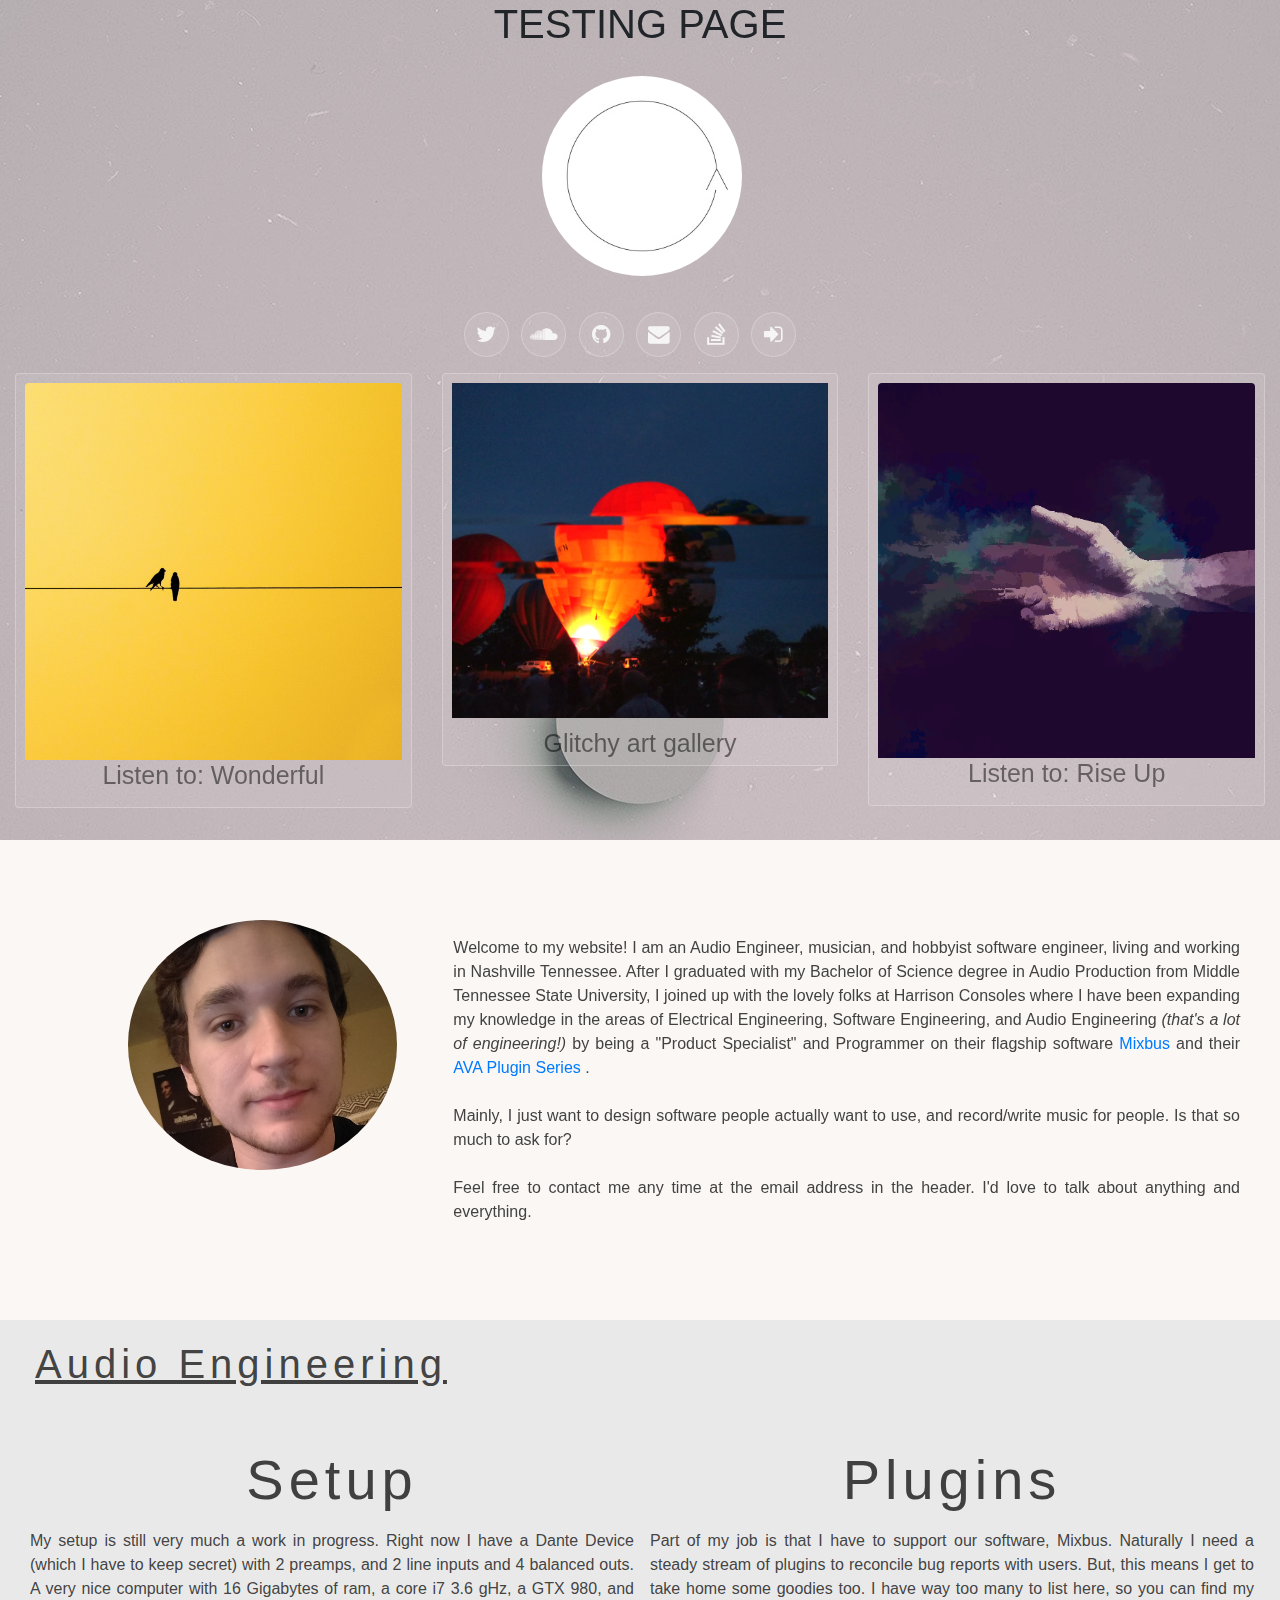
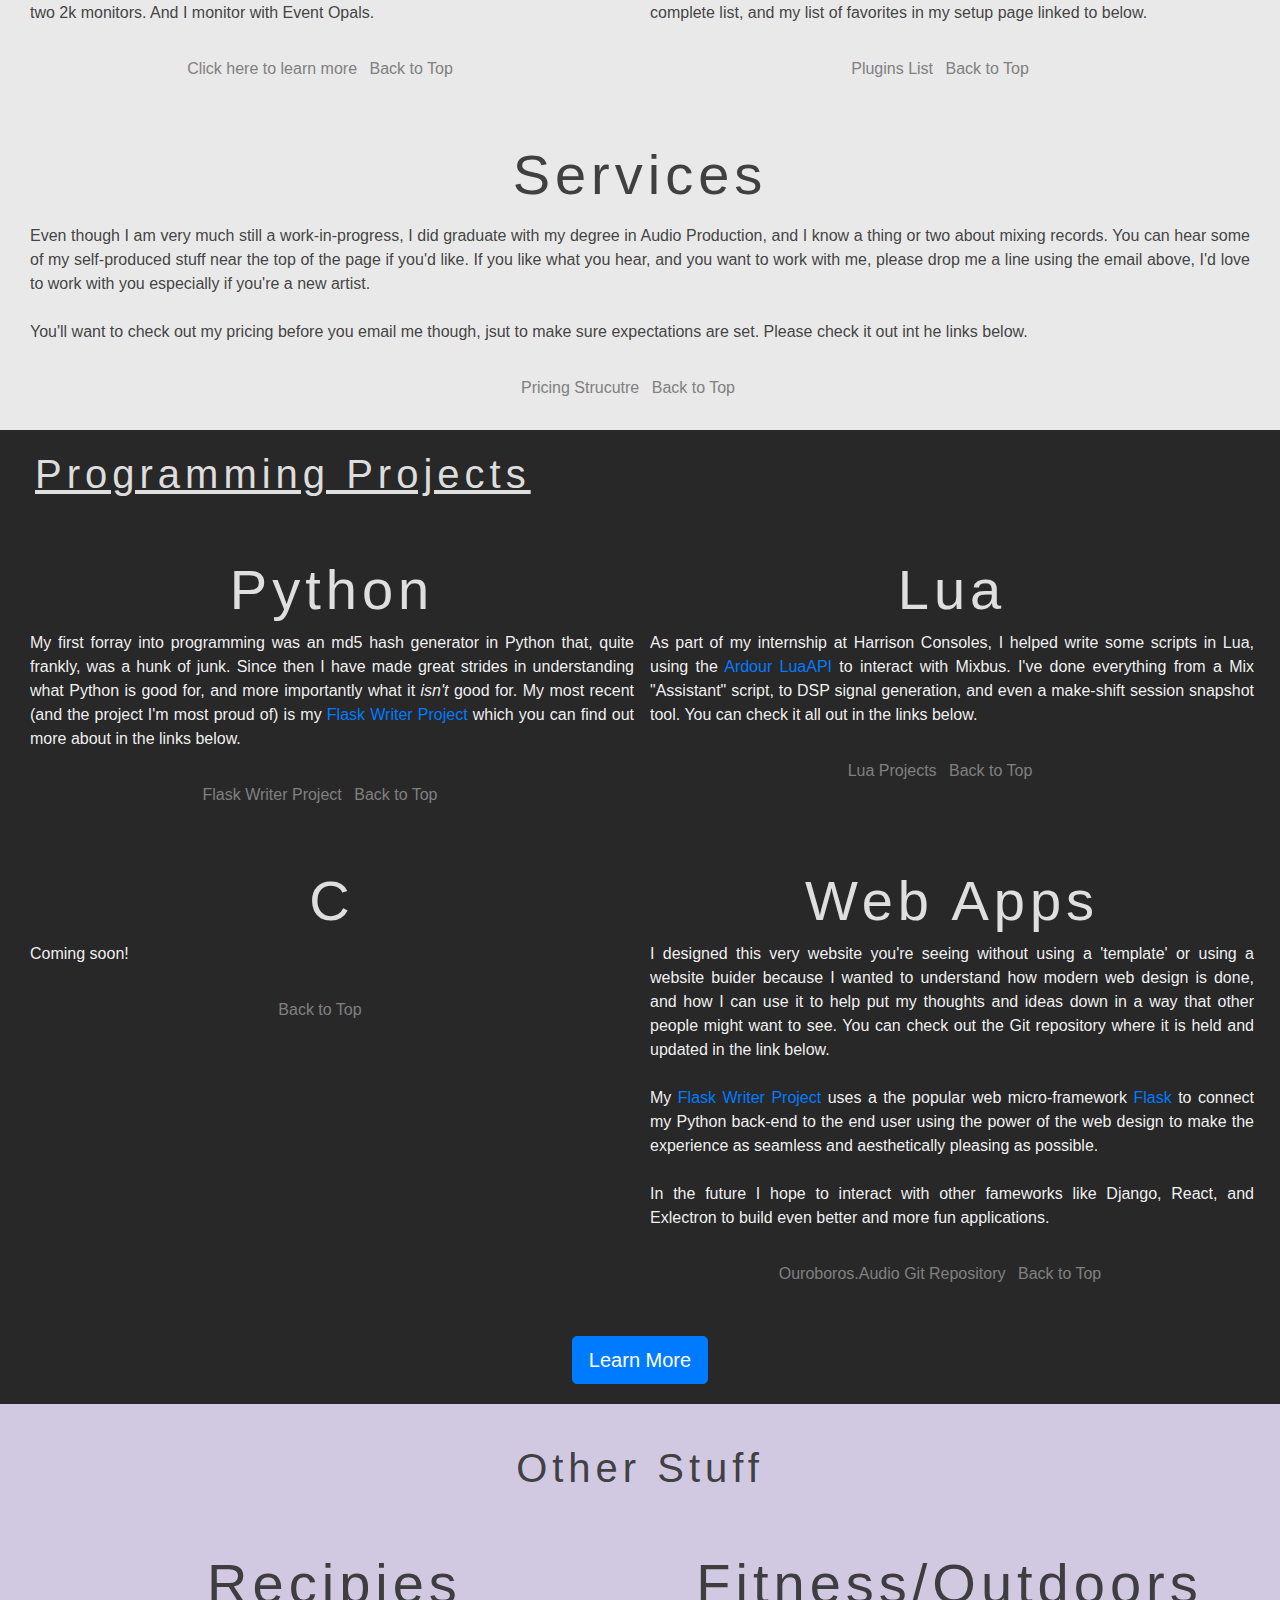
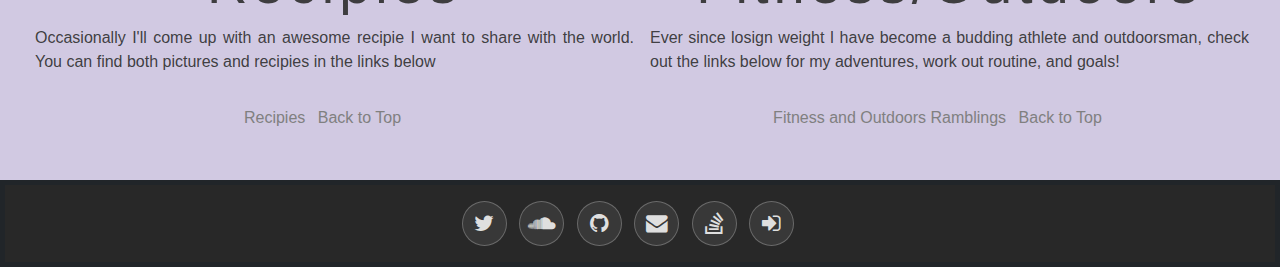
==== commit c4905f82: "add oa-min" ====
--- a/ouroboros.audio/new.html
+++ b/ouroboros.audio/new.html
@@ -24,7 +24,7 @@
 			<div class="row-fluid row-centered">
 				<div class="col-md-auto col-centered pd20">
 					<header>
-						<span><img class="circleIMG" src="images/avatars/falco.png" alt="" /></span>
+						<span><img class="circleIMG" src="images/avatars/oa-min.jpg" alt="" /></span>
 					</header>
 				</div>
 			</div>
